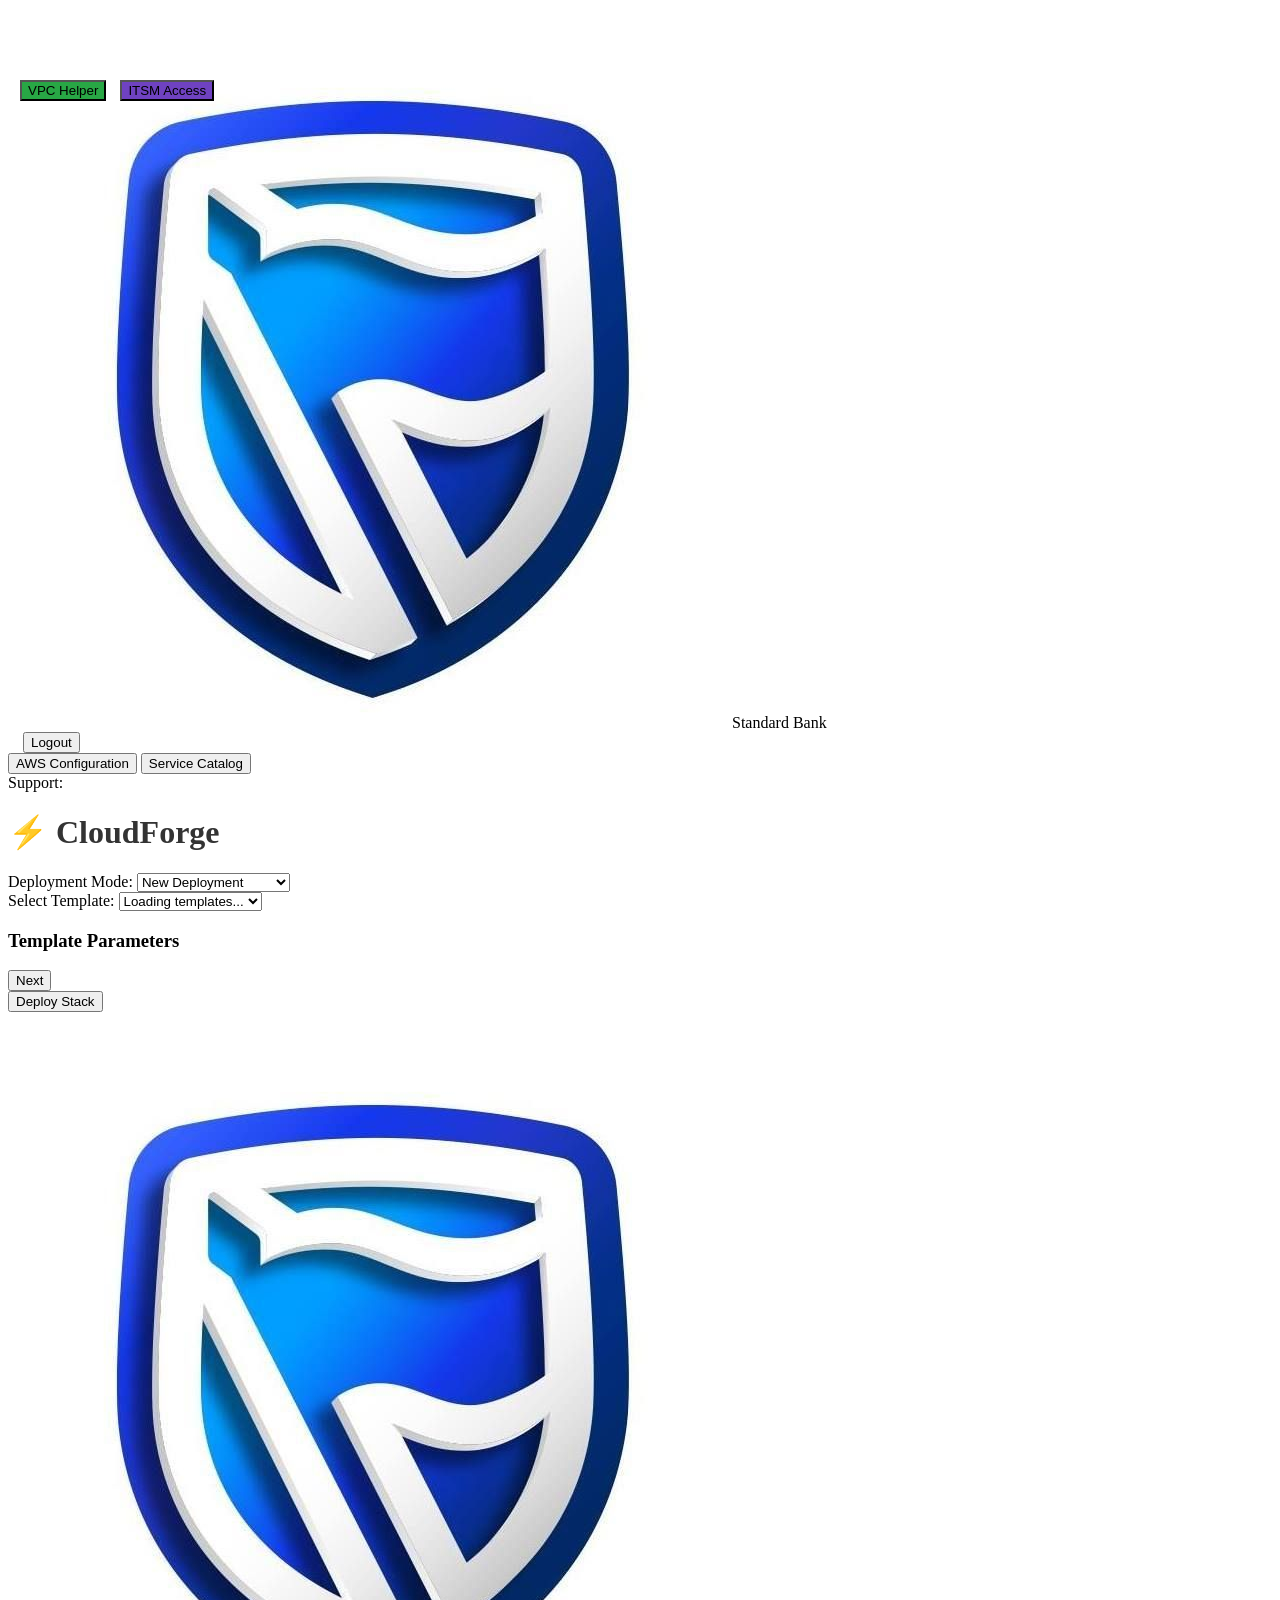
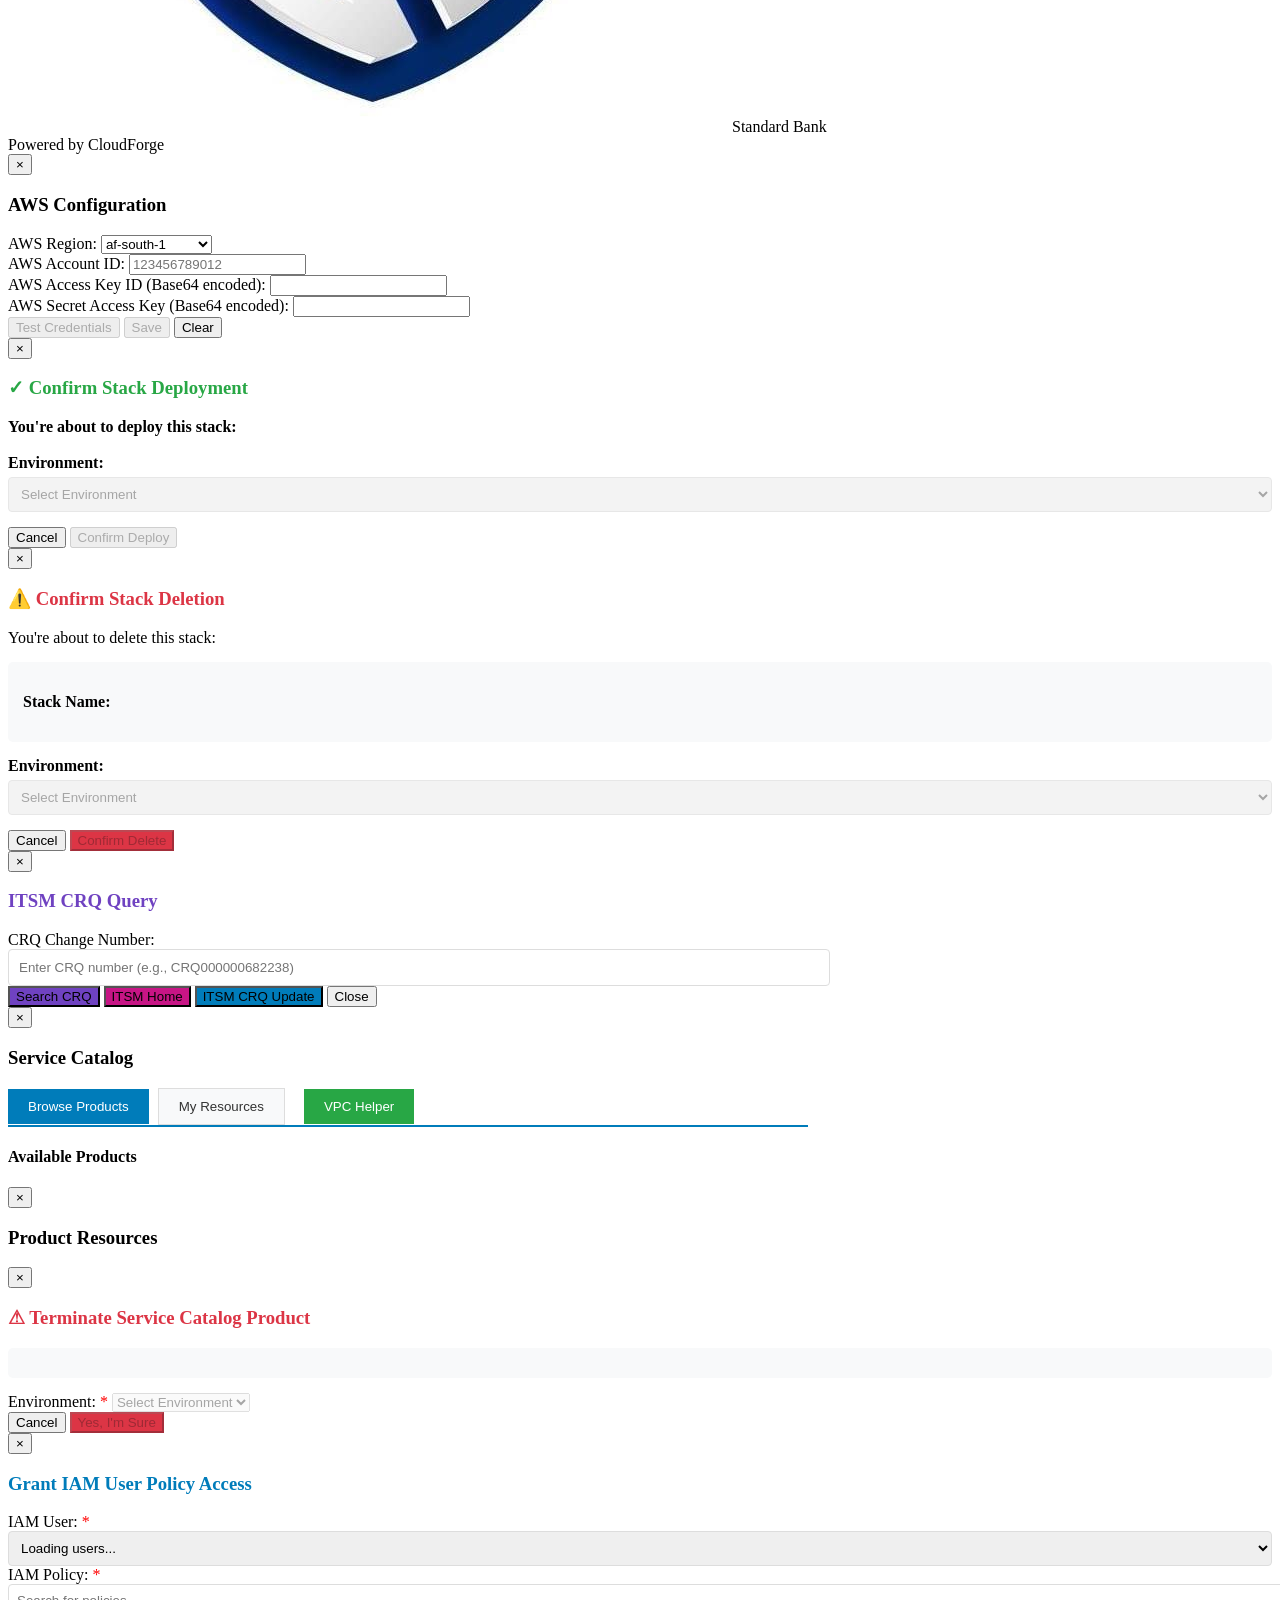
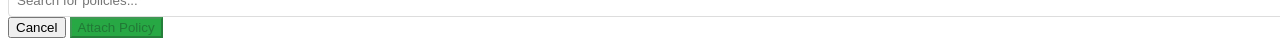
==== cloudformation-deployer/public/index.html @ f61e38b8 "Add files via upload" ====
<!DOCTYPE html>
<html>
<head>
    <title>CloudForge</title>
    <link rel="stylesheet" href="css/styles.css">
</head>
<body>
    <div class="header">
        <div class="header-logo">
            <img src="sbicon.jpeg" alt="Standard Bank" class="sb-logo-img">
            Standard Bank
        </div>
        <div style="display: flex; align-items: center; gap: 15px;">
            <div id="userEmailDisplay" style="color: white; font-size: 14px;"></div>
            <button type="button" onclick="logout()" class="user-info-btn" style="margin-top: 0;">Logout</button>
        </div>
        <div class="test-credentials-container">
            <button type="button" onclick="openAwsConfig()" class="aws-config-btn">AWS Configuration</button>
            <button type="button" onclick="openServiceCatalog()" class="service-catalog-btn">Service Catalog</button>
        </div>
        <div class="support-info">
            Support: <a href="mailto:Sbg-DevOps-CloudEngineering@standardbank.co.za?subject=CloudForge Support Request" style="color: rgba(255,255,255,0.9); text-decoration: underline;">Sbg-DevOps-CloudEngineering@standardbank.co.za</a>
        </div>
    </div>
    
    <div style="position: absolute; top: 80px; left: 20px; z-index: 10;">
        <button type="button" onclick="openVpcHelper()" class="aws-config-btn" style="background: #28a745;">VPC Helper</button>
        <button type="button" onclick="openITSM()" class="service-catalog-btn" style="background: #6f42c1; margin-left: 10px;">ITSM Access</button>
    </div>
    
    <!-- User Policy Icon (Above Footer) -->
    <div id="userPolicyIcon" style="position: absolute; bottom: 100px; left: 20px; z-index: 10; text-align: center; cursor: pointer; display: none;" onclick="openUserPolicy()">
        <img src="OIP.webp" alt="User Policy" style="width: 50px; height: 50px; border-radius: 50%; border: 2px solid #007cba; box-shadow: 0 2px 8px rgba(0,0,0,0.2);">
        <div style="color: #007cba; font-size: 12px; font-weight: bold; margin-top: 5px;">User Policy</div>
    </div>
    
    <div class="main-content">
        <h1 style="position: relative; z-index: 1; color: #333;">⚡ CloudForge</h1>
    
        <div class="form-group">
            <label>Deployment Mode:</label>
            <select id="deploymentMode">
                <option value="new">New Deployment</option>
                <option value="update">Update Existing Stack</option>
                <option value="delete">Delete Stack</option>
            </select>
        </div>
        
        <!-- Stack Search Group -->
        <div class="form-group" id="stackSearchGroup" style="display: none;">
            <label>Search Existing Stack:</label>
            <div style="position: relative;">
                <input type="text" id="stackSearchName" placeholder="Enter stack name to search" oninput="filterStacks()">
                <div id="stack-dropdown" style="display: none; position: absolute; top: 100%; left: 0; right: 0; background: white; border: 1px solid #ddd; border-top: none; max-height: 200px; overflow-y: auto; z-index: 9999; box-shadow: 0 4px 8px rgba(0,0,0,0.1);"></div>
            </div>
            <button type="button" id="stackActionButton" onclick="searchStack()">Upload Stack</button>
        </div>
        
        <!-- Delete Stack Group -->
        <div class="form-group" id="deleteStackGroup" style="display: none;">
            <label>Search Stack to Delete:</label>
            <div style="position: relative;">
                <input type="text" id="deleteStackName" placeholder="Enter stack name to delete" oninput="filterDeleteStacks()">
                <div id="delete-stack-dropdown" style="display: none; position: absolute; top: 100%; left: 0; right: 0; background: white; border: 1px solid #ddd; border-top: none; max-height: 200px; overflow-y: auto; z-index: 9999; box-shadow: 0 4px 8px rgba(0,0,0,0.1);"></div>
            </div>
            <button type="button" onclick="confirmDeleteStack()" class="cancel-btn" style="background: #dc3545; margin-top: 10px;">Confirm Stack</button>
        </div>

        <!-- Template Selector -->
        <div class="form-group">
            <label>Select Template:</label>
            <select id="templateSelector">
                <option value="">Loading templates...</option>
                <option value="custom">Custom Upload</option>
            </select>
        </div>
        
        <div class="form-group" id="customUpload" style="display: none;">
            <label>Upload CloudFormation Template:</label>
            <input type="file" id="templateFile" accept=".yaml,.yml,.json">
        </div>
        
        <div id="guardFindings" style="display:none;"></div>
        <div id="parameters">
            <h3>Template Parameters</h3>
            <div id="parameterInputs"></div>
            
            <div class="pagination-controls">
                <button id="prevButton" onclick="previousGroup()" style="display: none;">Previous</button>
                <span id="pageInfo"></span>
                <button id="nextButton" onclick="nextGroup()">Next</button>
            </div>
            
            <div class="form-group" id="stackNameGroup" style="display: none;">
                <label>Stack Name:</label>
                <div style="position: relative; display: flex; align-items: center;">
                    <input type="text" id="stackName" required oninput="validateStackName()" maxlength="128" style="flex: 1;">
                    <span id="templateSuffix" style="margin-left: 10px; color: #666; font-style: italic;"></span>
                </div>
                <div id="stackNameValidation" style="font-size: 12px; margin-top: 5px;"></div>
                <div id="stackNameCounter" style="font-size: 12px; color: #666; margin-top: 2px;">Character count: 0/128</div>
            </div>
            
            <button id="deployButton" onclick="deployStack()">Deploy Stack</button>
            
            <!-- Hidden fields to store AWS config from popup -->
            <input type="hidden" id="region">
            <input type="hidden" id="accountId">
            <input type="hidden" id="accessKeyId">
            <input type="hidden" id="secretAccessKey">
        </div>
        
        <div id="result"></div>
    </div>
    
    <div class="footer">
        <div class="footer-logo">
            <img src="sbicon.jpeg" alt="Standard Bank" class="sb-logo-img">
            Standard Bank
        </div>
        <div>Powered by CloudForge</div>
    </div>
    
    <!-- Include all popup HTML here -->
    <!-- AWS Config Popup -->
    <div class="popup-overlay" id="awsConfigPopup">
        <div class="popup">
            <button type="button" onclick="closeAwsConfig()" class="close-btn">&times;</button>
            <h3>AWS Configuration</h3>
            <div class="popup-form-group">
                <label>AWS Region:</label>
                <select id="popupRegion" oninput="validateAwsConfigForm()">
                    <option value="af-south-1">af-south-1</option>
                    <option value="us-west-2">us-west-2</option>
                    <option value="eu-west-1">eu-west-1</option>
                    <option value="us-east-1">us-east-1</option>
                    <option value="ap-southeast-1">ap-southeast-1</option>
                </select>
            </div>
            <div class="popup-form-group">
                <label>AWS Account ID:</label>
                <input type="text" id="popupAccountId" placeholder="123456789012" required oninput="validateAwsConfigForm()">
            </div>
            <div class="popup-form-group">
                <label>AWS Access Key ID (Base64 encoded):</label>
                <input type="password" id="popupAccessKeyId" oninput="validateAwsConfigForm()">
            </div>
            <div class="popup-form-group">
                <label>AWS Secret Access Key (Base64 encoded):</label>
                <input type="password" id="popupSecretAccessKey" oninput="validateAwsConfigForm()">
            </div>
            <div class="popup-buttons">
                <button type="button" id="testCredentialsBtn" onclick="testCredentialsFromPopup()" class="test-btn" disabled>Test Credentials</button>
                <button type="button" id="saveConfigBtn" onclick="saveAwsConfig()" class="save-btn" disabled>Save</button>
                <button type="button" onclick="clearAwsConfig()" class="clear-btn">Clear</button>
            </div>
        </div>
    </div>

    <!-- Deploy Confirmation Popup -->
    <div class="popup-overlay" id="deployConfirmPopup">
        <div class="popup" style="min-width: 500px;">
            <button type="button" onclick="closeDeployConfirm()" class="close-btn">&times;</button>
            <h3 style="color: #28a745;">✓ Confirm Stack Deployment</h3>
            <div id="deployStackInfo">
                <p id="deployActionText"><strong>You're about to deploy this stack:</strong></p>
                <p style="font-size: 18px; color: #28a745; font-weight: bold;" id="deployStackNameDisplay"></p>
                <!--Release Train Engineer list-->
                <div id="deployRteGroup" style="margin: 15px 0; display: none;">
                    <label style="display: block; margin-bottom: 5px; font-weight: bold;">RTE (Release Train Engineer):</label>
                    <input type="email" id="deployRte" list="deployRteOptions" onchange="toggleDeployEnvironmentField()" placeholder="Select from list or enter custom email: user@standardbank.co.za..." style="width: 100%; padding: 8px; border: 1px solid #ddd; border-radius: 4px;" required>
                    <datalist id="deployRteOptions">
                        <option value="Xolani.Madonsela@standardbank.co.za">Xolani Madonsela</option>
                        <option value="Juanita.DeJong@standardbank.co.za">Juanita De Jong</option>
                        <option value="Nqobile.Feleza@standardbank.co.za">Nqobile Feleza</option>
                        <option value="Premchand.Anirudh@standardbank.co.za">Prem Anirudh</option>
                    </datalist>
                </div>
                
                <div id="deployEnvironmentGroup" style="margin: 15px 0;">
                    <label style="display: block; margin-bottom: 5px; font-weight: bold;">Environment:</label>
                    <select id="deployEnvironment" onchange="toggleDeployCrqField()" style="width: 100%; padding: 8px; border: 1px solid #ddd; border-radius: 4px;" disabled>
                        <option value="">Select Environment</option>
                        <option value="DEV">DEV Account</option>
                        <option value="SIT">SIT Account</option>
                        <option value="PROD">PROD Account</option>
                    </select>
                </div>
                
                <div id="deployCrqField" style="margin: 15px 0; display: none;">
                    <label style="display: block; margin-bottom: 5px; font-weight: bold;">CRQ ID:</label>
                    <input type="text" id="deployCrqId" placeholder="CRQ will be created automatically..." readonly style="width: 100%; padding: 8px; border: 1px solid #ddd; border-radius: 4px; box-sizing: border-box;">
                    <small id="deployCrqValidation" style="color: #666; display: block;"></small>
                </div>
            </div>
            <div class="popup-buttons">
                <button type="button" onclick="closeDeployConfirm()" class="cancel-btn">Cancel</button>
                <button type="button" id="confirmDeployBtn" onclick="executeStackDeployment()" class="submit-btn" disabled>Confirm Deploy</button>
            </div>
        </div>
    </div>

    <!-- Delete Confirmation Popup -->
    <div class="popup-overlay" id="deleteConfirmPopup">
        <div class="popup" style="min-width: 500px;">
            <button type="button" onclick="closeDeleteConfirm()" class="close-btn">&times;</button>
            <h3 style="color: #dc3545;">⚠️ Confirm Stack Deletion</h3>
            <p id="deleteActionText" style="margin: 15px 0;">You're about to delete this stack:</p>
            <div style="background: #f8f9fa; padding: 15px; border-radius: 5px; margin: 15px 0;">
                <p><strong>Stack Name:</strong> <span id="deleteStackNameDisplay"></span></p>
                <p id="stackCreationDate"></p>
                <p id="stackLastUpdate"></p>
                <p id="stackResourceCount"></p>
                <div id="stackServices"></div>
            </div>
            
            <div id="deleteRteGroup" style="margin: 15px 0; display: none;">
                <label style="display: block; margin-bottom: 5px; font-weight: bold;">RTE (Release Train Engineer):</label>
                <input type="email" id="deleteRte" list="deleteRteOptions" onchange="toggleDeleteEnvironmentField()" placeholder="Select from list or enter custom email..." style="width: 100%; padding: 8px; border: 1px solid #ddd; border-radius: 4px;" required>
                <datalist id="deleteRteOptions">
                    <option value="Xolani.Madonsela@standardbank.co.za">Xolani Madonsela</option>
                    <option value="Juanita.DeJong@standardbank.co.za">Juanita De Jong</option>
                    <option value="Nqobile.Feleza@standardbank.co.za">Nqobile Feleza</option>
                    <option value="Premchand.Anirudh@standardbank.co.za">Prem Anirudh</option>
                </datalist>
            </div>
            
            <div id="deleteEnvironmentGroup" style="margin: 15px 0;">
                <label style="display: block; margin-bottom: 5px; font-weight: bold;">Environment:</label>
                <select id="deleteEnvironment" onchange="toggleDeleteCrqField()" style="width: 100%; padding: 8px; border: 1px solid #ddd; border-radius: 4px;" disabled>
                    <option value="">Select Environment</option>
                    <option value="DEV">DEV Account</option>
                    <option value="SIT">SIT Account</option>
                    <option value="PROD">PROD Account</option>
                </select>
            </div>
            
            <div id="deleteCrqField" style="margin: 15px 0; display: none;">
                <label style="display: block; margin-bottom: 5px; font-weight: bold;">CRQ ID:</label>
                <input type="text" id="deleteCrqId" placeholder="CRQ will be created automatically..." readonly style="width: 100%; padding: 8px; border: 1px solid #ddd; border-radius: 4px; box-sizing: border-box;">
                <small id="deleteCrqValidation" style="color: #666; display: block;"></small>
            </div>
            
            <div class="popup-buttons">
                <button type="button" onclick="closeDeleteConfirm()" class="cancel-btn">Cancel</button>
                <button type="button" id="confirmDeleteBtn" onclick="executeStackDeletion()" class="submit-btn" style="background: #dc3545;" disabled>Confirm Delete</button>
            </div>
        </div>
    </div>

    <!-- ITSM Query Popup -->
    <div class="popup-overlay" id="itsmQueryPopup">
        <div class="popup" style="min-width: 600px; max-width: 800px;">
            <button type="button" onclick="closeITSMQuery()" class="close-btn">&times;</button>
            <h3 style="color: #6f42c1;">ITSM CRQ Query</h3>
            
            <div class="popup-form-group">
                <label>CRQ Change Number:</label>
                <input type="text" id="crqQueryNumber" placeholder="Enter CRQ number (e.g., CRQ000000682238)" style="width: 100%; padding: 10px; border: 1px solid #ddd; border-radius: 4px;">
            </div>
            
            <div class="popup-buttons">
                <button type="button" onclick="searchCRQ()" class="submit-btn" style="background: #6f42c1;">Search CRQ</button>
                <button type="button" onclick="window.open('https://itsmweb.standardbank.co.za/arsys', '_blank')" class="submit-btn" style="background: #c71585;">ITSM Home</button>
                <button type="button" onclick="openItsmUpdateManually()" class="submit-btn" style="background: #007cba;">ITSM CRQ Update</button>
                <button type="button" onclick="closeITSMQuery()" class="clear-btn">Close</button>
            </div>
            
            <div id="crqQueryResults" style="display: none; margin-top: 20px;"></div>
        </div>
    </div>

    <!-- ITSM Updates Window -->
    <div id="itsmUpdatesWindow" style="display: none; position: fixed; top: 100px; right: 20px; width: 350px; background: white; border: 2px solid #007cba; border-radius: 8px; box-shadow: 0 4px 20px rgba(0,0,0,0.3); z-index: 1003;">
        <div id="itsmUpdatesHeader" style="background: #007cba; color: white; padding: 10px; display: flex; justify-content: space-between; align-items: center; cursor: move;">
            <h4 style="margin: 0;">ITSM Updates</h4>
            <div style="display: flex; align-items: center; gap: 8px;">
                <span id="contextTimer" title="Time remaining for deployment context" style="color: #add8e6; font-size: 11px; white-space: nowrap;"></span>
                <button onclick="clearDeploymentContext(); showAlert('Deployment context cleared', 'info');" title="Clear saved deployment context" style="background: none; border: none; color: white; font-size: 14px; cursor: pointer; padding: 0;">🗑</button>
                <button onclick="minimizeItsmUpdates()" style="background: none; border: none; color: white; font-size: 16px; cursor: pointer; padding: 0;">−</button>
                <button onclick="closeItsmUpdates()" style="background: none; border: none; color: white; font-size: 16px; cursor: pointer; padding: 0;">&times;</button>
            </div>
        </div>
        <div id="itsmUpdatesContent" style="padding: 15px;">
            <div style="margin-bottom: 15px;">
                <label style="display: block; margin-bottom: 5px; font-weight: bold;">CRQ ID:</label>
                <input type="text" id="itsmCrqId" readonly style="width: 100%; padding: 8px; border: 1px solid #ddd; border-radius: 4px; background: #f5f5f5; color: #666;">
            </div>
            
            <div style="margin-bottom: 15px;">
                <label style="display: block; margin-bottom: 5px; font-weight: bold;">CRQ Plan:</label>
                <select id="itsmCrqPlan" style="width: 100%; padding: 8px; border: 1px solid #ddd; border-radius: 4px;">
                    <option value="">Select CRQ Plan</option>
                    <option value="Deployment">Deployment</option>
                    <option value="Update">Update</option>
                    <option value="Cancelled">Cancelled</option>
                </select>
            </div>
            
            <div style="margin-bottom: 15px;">
                <label style="display: block; margin-bottom: 5px; font-weight: bold;">Work Info Type:</label>
                <select id="itsmWorkInfoType" onchange="handleWorkInfoTypeChange()" style="width: 100%; padding: 8px; border: 1px solid #ddd; border-radius: 4px;">
                    <option value="">Select Work Info Type</option>
                    <option value="23000">23000 - Post Implementation Review</option>
                    <option value="11000">11000 - Backout Plan</option>
                    <option value="22000">22000 - Cancellation Information</option>
                    <option value="20000">20000 - Test Results</option>
                    <option value="16000">16000 - Test Plan</option>
                    <option value="14000">14000 - Install Plan</option>
                </select>
            </div>
            
            <div style="margin-bottom: 15px;">
                <label style="display: block; margin-bottom: 5px; font-weight: bold;">TCR Screendump:</label>
                <input type="file" id="itsmTcrScreendump" accept=".png,.jpg,.jpeg" multiple onchange="generateImplementationPlan()" style="width: 100%; padding: 8px; border: 1px solid #ddd; border-radius: 4px;">
                <small style="color: #666;">Upload screenshot (PNG, JPG, JPEG)</small>
            </div>
            
            <div style="margin-bottom: 15px;">
                <label style="display: block; margin-bottom: 5px; font-weight: bold;">Attachment Name:</label>
                <input type="text" id="itsmAttachmentName" value="implementPlan.docx" readonly style="width: 100%; padding: 8px; border: 1px solid #ddd; border-radius: 4px; background: #f5f5f5; color: #666;">
            </div>
            
            <div style="margin-bottom: 15px;">
                <label style="display: block; margin-bottom: 5px; font-weight: bold;">Attachment Status:</label>
                <input type="text" id="itsmAttachmentStatus" value="No document generated" readonly style="width: 100%; padding: 8px; border: 1px solid #ddd; border-radius: 4px; background: #f5f5f5; color: #666;">
                <small style="color: #666;">Auto-generated from TCR Screendump</small>
            </div>
            
            <button id="itsmUpdateBtn" onclick="updateCrqWork()" style="background: #007cba; color: white; padding: 10px 20px; border: none; border-radius: 4px; cursor: pointer; width: 100%;">CRQ Update</button>
            
            <div id="closeCrqSection" style="display: none; margin-top: 20px; padding-top: 15px; border-top: 2px solid #ddd;">
                <div style="margin-bottom: 15px;">
                    <label style="display: block; margin-bottom: 5px; font-weight: bold;">Close CRQ:</label>
                    <input type="text" id="closeCrqId" readonly style="width: 100%; padding: 8px; border: 1px solid #ddd; border-radius: 4px; background: #f5f5f5; color: #666;">
                </div>
                
                <div style="margin-bottom: 15px;">
                    <label style="display: block; margin-bottom: 5px; font-weight: bold;">CRQ Status Reason:</label>
                    <select id="crqStatusReason" style="width: 100%; padding: 8px; border: 1px solid #ddd; border-radius: 4px;">
                        <option value="">Select Status Reason</option>
                        <option value="8000">Backed Out - 8000</option>
                        <option value="5000">Successful - 5000</option>
                        <option value="6000">Successful with Issues - 6000</option>
                        <option value="7000">Unsuccessful - 7000</option>
                    </select>
                </div>
                
                <button onclick="closeCrq()" style="background: #6f42c1; color: white; padding: 10px 20px; border: none; border-radius: 4px; cursor: pointer; width: 100%;">Close CRQ</button>
            </div>
        </div>
    </div>

    <!-- Service Catalog Popup -->
    <div class="popup-overlay" id="serviceCatalogPopup">
        <div class="popup" style="min-width: 600px; max-width: 800px; max-height: 80vh; overflow-y: auto;">
            <button type="button" onclick="closeServiceCatalog()" class="close-btn">&times;</button>
            <h3>Service Catalog</h3>
            
            <!-- Navigation tabs -->
            <div style="margin-bottom: 20px; border-bottom: 2px solid #007cba;">
                <button type="button" id="scProductsTab" onclick="showServiceCatalogTab('products')" style="background: #007cba; color: white; padding: 10px 20px; border: none; margin-right: 5px;">Browse Products</button>
                <button type="button" id="scProvisionedTab" onclick="showServiceCatalogTab('provisioned')" style="background: #f8f9fa; color: #333; padding: 10px 20px; border: 1px solid #ddd; margin-right: 5px;">My Resources</button>
                <button type="button" onclick="openVpcHelper()" style="background: #28a745; color: white; padding: 10px 20px; border: none; margin-left: 10px;">VPC Helper</button>
            </div>
            
            <div id="scProductList">
                <h4>Available Products</h4>
                <div id="scProductsContainer" style="max-height: 60vh; overflow-y: auto;"></div>
            </div>
            
            <div id="scProvisionedList" style="display: none;">
                <h4>My Provisioned Resources</h4>
                <div id="scProvisionedContainer" style="max-height: 60vh; overflow-y: auto;"></div>
            </div>
            
            <div id="scVersionSelection" style="display: none;">
                <h4 id="scVersionProductName"></h4>
                <p>Select a version:</p>
                <div id="scVersionsContainer" style="max-height: 50vh; overflow-y: auto;"></div>
                <div class="popup-buttons" style="margin-top: 15px;">
                    <button type="button" onclick="goBackToProducts()" class="home-btn">Back</button>
                </div>
            </div>
            
            <div id="scProductDetails" style="display: none;">
                <h4 id="scProductName"></h4>
                <div id="scParametersContainer" style="max-height: 50vh; overflow-y: auto;"></div>
                <div class="popup-buttons">
                    <button type="button" onclick="goBackToVersions()" class="home-btn">Back</button>
                    <button type="button" onclick="clearProductFields()" class="clear-btn">Clear</button>
                    <button type="button" onclick="provisionProduct()" class="submit-btn">Submit</button>
                </div>
            </div>
            
            <div id="scProvisionStatus" style="display: none;">
                <div id="scLoadingMessage" class="sc-loading">
                    <div class="sc-spinner"></div>
                    <p><strong>Please wait for the deployment to finish. Do not close the window.</strong></p>
                </div>
                <div id="scResultMessage" style="display: none;">
                    <div id="scOutputs"></div>
                    <button type="button" id="scCloseButton" onclick="closeServiceCatalogWithMessage()" class="close-window-btn" style="display: none;">Close Window</button>
                </div>
            </div>
        </div>
    </div>

    <!-- Product Resources Popup -->
    <div class="popup-overlay" id="productResourcesPopup">
        <div class="popup" style="min-width: 600px; max-width: 800px; max-height: 80vh; overflow-y: auto;">
            <button type="button" onclick="closeProductResources()" class="close-btn">&times;</button>
            <h3 id="productResourcesTitle">Product Resources</h3>
            <div id="productResourcesContent" style="max-height: 60vh; overflow-y: auto;"></div>
        </div>
    </div>

    <!-- Terminate Product Confirmation Popup -->
    <div class="popup-overlay" id="terminateConfirmPopup">
        <div class="popup" style="min-width: 500px;">
            <button type="button" onclick="closeTerminateConfirm()" class="close-btn">&times;</button>
            <h3 style="color: #dc3545;">⚠ Terminate Service Catalog Product</h3>
            <p id="terminateActionText" style="margin: 15px 0;"></p>
            <div id="terminateProductDetails" style="background: #f8f9fa; padding: 15px; border-radius: 5px; margin: 15px 0;"></div>
            
            <div class="popup-form-group" id="terminateRteGroup" style="display: none;">
                <label>RTE (Release Train Engineer): <span style="color: red;">*</span></label>
                <input type="email" id="terminateRte" list="terminateRteOptions" onchange="validateTerminateRteForm()" placeholder="Select from list or enter custom email..." style="width: 100%; padding: 8px; border: 1px solid #ddd; border-radius: 4px;" required>
                <datalist id="terminateRteOptions">
                    <option value="Xolani.Madonsela@standardbank.co.za">Xolani Madonsela</option>
                    <option value="Juanita.DeJong@standardbank.co.za">Juanita De Jong</option>
                    <option value="Nqobile.Feleza@standardbank.co.za">Nqobile Feleza</option>
                    <option value="Premchand.Anirudh@standardbank.co.za">Prem Anirudh</option>
                </datalist>
            </div>
            
            <div class="popup-form-group">
                <label>Environment: <span style="color: red;">*</span></label>
                <select id="terminateEnvironment" onchange="validateTerminateForm()" required disabled>
                    <option value="">Select Environment</option>
                    <option value="DEV">DEV</option>
                    <option value="SIT">SIT</option>
                    <option value="PROD">PROD</option>
                </select>
            </div>
            
            <div class="popup-form-group" id="terminateCrqGroup" style="display: none;">
                <label>CRQ ID: <span style="color: red;">*</span></label>
                <input type="text" id="terminateCrqId" placeholder="CRQ will be created automatically..." readonly style="background: #f8f9fa;">
                <small id="terminateCrqError" style="color: #666; display: none;"></small>
            </div>
            
            <div class="popup-buttons">
                <button type="button" onclick="closeTerminateConfirm()" class="cancel-btn">Cancel</button>
                <button type="button" id="confirmTerminateBtn" onclick="confirmTerminate()" class="submit-btn" style="background: #dc3545;" disabled>Yes, I'm Sure</button>
            </div>
        </div>
    </div>

    <!-- VPC Helper Window -->
    <div id="vpcHelperPopup" style="display: none; position: fixed; top: 20px; right: 20px; width: 400px; background: white; border: 2px solid #007cba; border-radius: 8px; box-shadow: 0 4px 20px rgba(0,0,0,0.3); z-index: 1002;">
        <div id="vpcHelperHeader" style="background: #007cba; color: white; padding: 10px; display: flex; justify-content: space-between; align-items: center; cursor: move;">
            <h4 style="margin: 0;">VPC Helper</h4>
            <div>
                <button onclick="minimizeVpcHelper()" style="background: none; border: none; color: white; font-size: 16px; margin-right: 10px; cursor: pointer;">−</button>
            </div>
        </div>
        <div id="vpcHelperContent" style="padding: 15px; max-height: 70vh; overflow-y: auto;">
            <div style="margin-bottom: 15px;">
                <label style="display: block; margin-bottom: 5px; font-weight: bold;">Select VPC:</label>
                <select id="vpcHelperVpcSelect" onchange="loadVpcHelperSubnets()" style="width: 100%; padding: 8px; border: 1px solid #ddd; border-radius: 4px;">
                    <option value="">Loading VPCs...</option>
                </select>
            </div>
            
            <div id="vpcHelperSubnetsDiv" style="display: none; margin-bottom: 15px;">
                <label style="display: block; margin-bottom: 5px; font-weight: bold;">Select Subnets:</label>
                <div id="vpcHelperSubnets" style="max-height: 150px; overflow-y: auto; border: 1px solid #ddd; padding: 10px; background: #f9f9f9;"></div>
            </div>
            
            <button id="vpcHelperShowDetails" onclick="showVpcDetails()" style="display: none; background: #007cba; color: white; padding: 10px 20px; border: none; border-radius: 4px; cursor: pointer; width: 100%; margin-bottom: 15px;">Show Details</button>
            
            <div id="vpcHelperDetails" style="display: none;"></div>
        </div>
        <div style="text-align: center; padding: 10px; border-top: 1px solid #ddd;">
            <button onclick="closeVpcHelper()" style="background: #dc3545; color: white; padding: 8px 20px; border: none; border-radius: 4px; cursor: pointer;">Close</button>
        </div>
    </div>

    <!-- Tutorial Overlay -->
    <div class="tutorial-overlay" id="tutorialOverlay" style="display: none;">
        <div class="tutorial-popup" id="tutorialPopup">
            <h4 id="tutorialTitle">Welcome to CloudForge!</h4>
            <p id="tutorialMessage">This is your first time using CloudForge. Let me show you around!</p>
            <button class="tutorial-ok-btn" onclick="nextTutorialStep()">OK</button>
        </div>
    </div>

    <!-- User Policy Popup -->
    <div class="popup-overlay" id="userPolicyPopup">
        <div class="popup" style="min-width: 500px;">
            <button type="button" onclick="closeUserPolicy()" class="close-btn">&times;</button>
            <h3 style="color: #007cba;">Grant IAM User Policy Access</h3>
            
            <div class="popup-form-group">
                <label>IAM User: <span style="color: red;">*</span></label>
                <select id="iamUserSelect" onchange="validateUserPolicyForm()" style="width: 100%; padding: 8px; border: 1px solid #ddd; border-radius: 4px;">
                    <option value="">Loading users...</option>
                </select>
            </div>
            
            <div class="popup-form-group">
                <label>IAM Policy: <span style="color: red;">*</span></label>
                <div style="position: relative;">
                    <input type="text" id="policySearch" placeholder="Search for policies..." oninput="filterPolicies()" style="width: 100%; padding: 8px; border: 1px solid #ddd; border-radius: 4px;">
                    <div id="policy-dropdown" style="display: none; position: absolute; top: 100%; left: 0; right: 0; background: white; border: 1px solid #ddd; border-top: none; max-height: 200px; overflow-y: auto; z-index: 9999; box-shadow: 0 4px 8px rgba(0,0,0,0.1);"></div>
                </div>
                <input type="hidden" id="selectedPolicyArn">
            </div>
            
            <div id="userPolicyStatus" style="display: none; text-align: center; margin: 20px 0;">
                <div class="spinner" style="border: 4px solid #f3f3f3; border-top: 4px solid #007cba; border-radius: 50%; width: 40px; height: 40px; animation: spin 1s linear infinite; margin: 0 auto;"></div>
                <p style="margin-top: 10px; color: #007cba;">Attaching the policy to user...</p>
            </div>
            
            <div id="userPolicyResult" style="display: none; margin: 15px 0; padding: 15px; border-radius: 5px;"></div>
            
            <div class="popup-buttons">
                <button type="button" onclick="closeUserPolicy()" class="cancel-btn">Cancel</button>
                <button type="button" id="attachPolicyBtn" onclick="attachUserPolicy()" class="submit-btn" style="background: #28a745;" disabled>Attach Policy</button>
            </div>
        </div>
    </div>

    <!-- Include JavaScript modules -->
    <script src="js/auth.js"></script>
    <script src="js/aws-config.js"></script>
    <script src="js/itsm.js"></script>
    <script src="js/stack-operations.js"></script>
    <script src="js/monitoring.js"></script>
    <script src="js/parameters.js"></script>
    <script src="js/vpc-helper.js"></script>
    <script src="js/service-catalog.js"></script>
    <script src="js/user-policy.js"></script>
    <script src="js/tutorial.js"></script>
    <script src="js/main.js"></script>
</body>
</html>
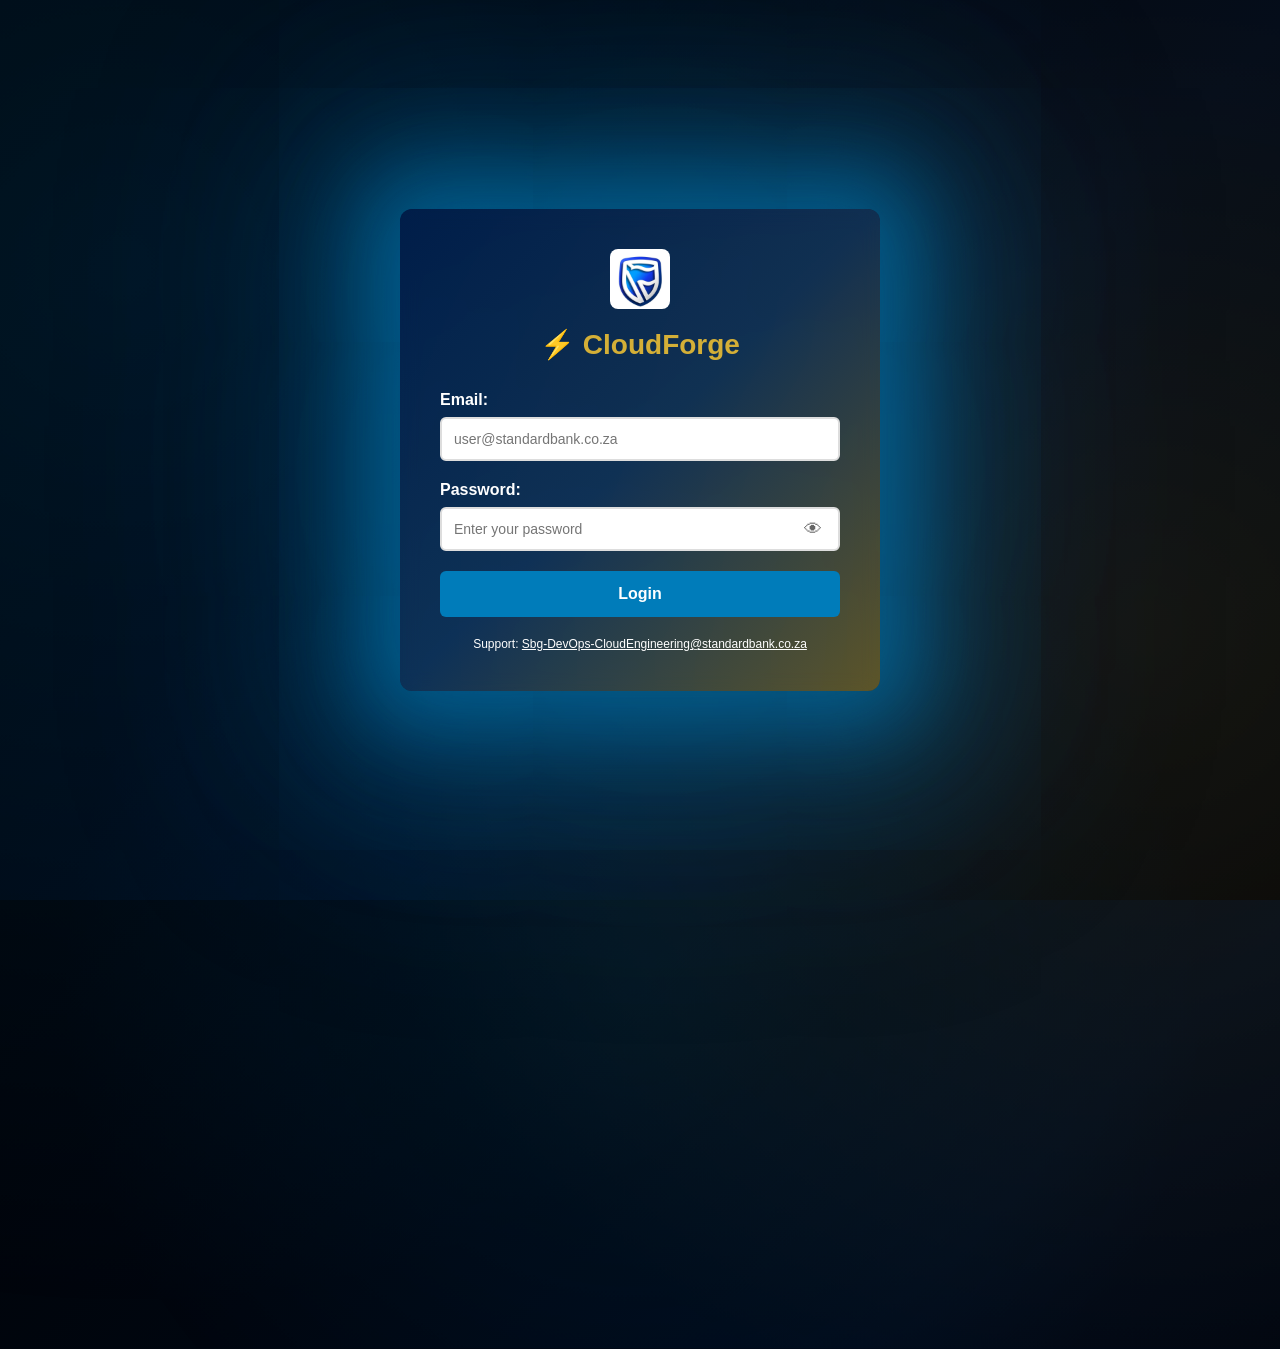
==== commit 04aa3432: "Add files via upload" ====
--- a/cloudformation-deployer/public/index.html
+++ b/cloudformation-deployer/public/index.html
@@ -15,17 +15,19 @@
             <button type="button" onclick="logout()" class="user-info-btn" style="margin-top: 0;">Logout</button>
         </div>
         <div class="test-credentials-container">
-            <button type="button" onclick="openAwsConfig()" class="aws-config-btn">AWS Configuration</button>
-            <button type="button" onclick="openServiceCatalog()" class="service-catalog-btn">Service Catalog</button>
+            <span id="accountTypeBadge" style="display: none; padding: 4px 10px; border-radius: 4px; font-size: 12px; font-weight: bold; margin-right: 8px; vertical-align: middle;"></span>
+            <button type="button" onclick="openAwsConfig()" class="aws-config-btn" style="width: 70px; height: 70px; border-radius: 50%; padding: 10px; font-size: 11px; line-height: 1.2;">AWS Connect</button>
+            <button type="button" onclick="openServiceCatalog()" class="service-catalog-btn" style="width: 70px; height: 70px; border-radius: 50%; padding: 10px; font-size: 11px; line-height: 1.2;">Service Catalog</button>
         </div>
         <div class="support-info">
             Support: <a href="mailto:Sbg-DevOps-CloudEngineering@standardbank.co.za?subject=CloudForge Support Request" style="color: rgba(255,255,255,0.9); text-decoration: underline;">Sbg-DevOps-CloudEngineering@standardbank.co.za</a>
         </div>
     </div>
     
-    <div style="position: absolute; top: 80px; left: 20px; z-index: 10;">
-        <button type="button" onclick="openVpcHelper()" class="aws-config-btn" style="background: #28a745;">VPC Helper</button>
-        <button type="button" onclick="openITSM()" class="service-catalog-btn" style="background: #6f42c1; margin-left: 10px;">ITSM Access</button>
+    <div style="position: absolute; top: 80px; left: 20px; z-index: 10; display: flex; align-items: center;">
+        <button type="button" onclick="openVpcHelper()" class="aws-config-btn" style="background: #28a745; width: 70px; height: 70px; border-radius: 50%; padding: 10px; font-size: 11px; line-height: 1.2;">VPC Selector</button>
+        <button type="button" onclick="openITSM()" class="service-catalog-btn" style="background: #6f42c1; margin-left: 10px; width: 70px; height: 70px; border-radius: 50%; padding: 10px; font-size: 11px; line-height: 1.2;">ITSM Access</button>
+        <button type="button" onclick="openStackList()" class="aws-config-btn" style="background: #000; margin-left: 10px; width: 70px; height: 70px; border-radius: 50%; padding: 10px; font-size: 11px; line-height: 1.2;">Stack List</button>
     </div>
     
     <!-- User Policy Icon (Above Footer) -->
@@ -91,7 +93,7 @@
                 <button id="nextButton" onclick="nextGroup()">Next</button>
             </div>
             
-            <div class="form-group" id="stackNameGroup" style="display: none;">
+            <div class="form-group" id="stackNameGroup" style="display: none; background: #001a4d; color: white;">
                 <label>Stack Name:</label>
                 <div style="position: relative; display: flex; align-items: center;">
                     <input type="text" id="stackName" required oninput="validateStackName()" maxlength="128" style="flex: 1;">
@@ -106,8 +108,6 @@
             <!-- Hidden fields to store AWS config from popup -->
             <input type="hidden" id="region">
             <input type="hidden" id="accountId">
-            <input type="hidden" id="accessKeyId">
-            <input type="hidden" id="secretAccessKey">
         </div>
         
         <div id="result"></div>
@@ -124,33 +124,50 @@
     <!-- Include all popup HTML here -->
     <!-- AWS Config Popup -->
     <div class="popup-overlay" id="awsConfigPopup">
-        <div class="popup">
+        <div class="popup" style="background: rgba(255, 255, 255, 0.85); box-shadow: 0 0 60px 25px rgba(0, 124, 186, 0.4), 0 0 120px 50px rgba(0, 124, 186, 0.2), 0 0 180px 80px rgba(0, 124, 186, 0.1);">
             <button type="button" onclick="closeAwsConfig()" class="close-btn">&times;</button>
             <h3>AWS Configuration</h3>
+
+            <!-- Auth mode toggle -->
+            <div class="popup-form-group" style="display:flex; align-items:center; gap:12px; margin-bottom:18px;">
+                <span style="font-weight:bold; font-size:13px;">Role Assumption</span>
+                <label style="position:relative; display:inline-block; width:46px; height:24px; margin:0;">
+                    <input type="checkbox" id="authModeToggle" onchange="onAuthModeToggle()" style="opacity:0; width:0; height:0;">
+                    <span style="position:absolute; cursor:pointer; top:0; left:0; right:0; bottom:0; background:#007cba; border-radius:24px; transition:.3s;"></span>
+                    <span id="authModeThumb" style="position:absolute; content:''; height:18px; width:18px; left:3px; bottom:3px; background:white; border-radius:50%; transition:.3s;"></span>
+                </label>
+                <span style="font-weight:bold; font-size:13px;">Direct Keys</span>
+            </div>
+
             <div class="popup-form-group">
                 <label>AWS Region:</label>
                 <select id="popupRegion" oninput="validateAwsConfigForm()">
                     <option value="af-south-1">af-south-1</option>
-                    <option value="us-west-2">us-west-2</option>
                     <option value="eu-west-1">eu-west-1</option>
-                    <option value="us-east-1">us-east-1</option>
-                    <option value="ap-southeast-1">ap-southeast-1</option>
-                </select>
-            </div>
-            <div class="popup-form-group">
+                </select>
+            </div>
+
+            <!-- Role assumption: account ID field -->
+            <div class="popup-form-group" id="accountIdSection">
                 <label>AWS Account ID:</label>
-                <input type="text" id="popupAccountId" placeholder="123456789012" required oninput="validateAwsConfigForm()">
-            </div>
-            <div class="popup-form-group">
-                <label>AWS Access Key ID (Base64 encoded):</label>
-                <input type="password" id="popupAccessKeyId" oninput="validateAwsConfigForm()">
-            </div>
-            <div class="popup-form-group">
-                <label>AWS Secret Access Key (Base64 encoded):</label>
-                <input type="password" id="popupSecretAccessKey" oninput="validateAwsConfigForm()">
-            </div>
+                <div id="accountDropdownContainer" style="position: relative;">
+                    <div style="display:flex; align-items:center;">
+                        <input type="text" id="accountSearchInput" placeholder="Enter AWS Account ID..." autocomplete="off" oninput="filterAccountDropdown()" style="width:100%; border-radius:4px;">
+                    </div>
+                    <input type="hidden" id="popupAccountId">
+                    <div id="accountDropdownList" style="display:none; position:absolute; z-index:1000; width:100%; max-height:200px; overflow-y:auto; background:white; border:1px solid #ccc; border-radius:4px; margin-top:2px; box-shadow:0 2px 8px rgba(0,0,0,0.15);"></div>
+                </div>
+            </div>
+
+            <!-- Direct keys: credentials field -->
+            <div class="popup-form-group" id="credentialsSection" style="display:none;">
+                <label>AWS Account Credentials:</label>
+                <input type="password" id="awsCredentialsInput" placeholder="Base64 encoded ACCESS_KEY:SECRET_KEY" autocomplete="off" oninput="validateAwsConfigForm()" style="width:100%; border-radius:4px; letter-spacing:2px;">
+                <small style="color:#666;">Format before encoding: <code>AKIAIOSFODNN7EXAMPLE:wJalrXUtnFEMI/K7MDENG/bPxRfiCYEXAMPLEKEY</code></small>
+            </div>
+
             <div class="popup-buttons">
-                <button type="button" id="testCredentialsBtn" onclick="testCredentialsFromPopup()" class="test-btn" disabled>Test Credentials</button>
+                <button type="button" id="testCredentialsBtn" onclick="testCredentialsFromPopup()" class="test-btn" disabled>Test Connection</button>
                 <button type="button" id="saveConfigBtn" onclick="saveAwsConfig()" class="save-btn" disabled>Save</button>
                 <button type="button" onclick="clearAwsConfig()" class="clear-btn">Clear</button>
             </div>
@@ -250,7 +267,7 @@
 
     <!-- ITSM Query Popup -->
     <div class="popup-overlay" id="itsmQueryPopup">
-        <div class="popup" style="min-width: 600px; max-width: 800px;">
+        <div class="popup" style="min-width: 600px; max-width: 800px; background: rgba(255, 255, 255, 0.85); box-shadow: 0 0 60px 25px rgba(0, 124, 186, 0.4), 0 0 120px 50px rgba(0, 124, 186, 0.2), 0 0 180px 80px rgba(0, 124, 186, 0.1);">
             <button type="button" onclick="closeITSMQuery()" class="close-btn">&times;</button>
             <h3 style="color: #6f42c1;">ITSM CRQ Query</h3>
             
@@ -353,7 +370,7 @@
 
     <!-- Service Catalog Popup -->
     <div class="popup-overlay" id="serviceCatalogPopup">
-        <div class="popup" style="min-width: 600px; max-width: 800px; max-height: 80vh; overflow-y: auto;">
+        <div class="popup" style="min-width: 600px; max-width: 800px; max-height: 80vh; overflow-y: auto; background: rgba(255, 255, 255, 0.85); box-shadow: 0 0 60px 25px rgba(0, 124, 186, 0.4), 0 0 120px 50px rgba(0, 124, 186, 0.2), 0 0 180px 80px rgba(0, 124, 186, 0.1);">
             <button type="button" onclick="closeServiceCatalog()" class="close-btn">&times;</button>
             <h3>Service Catalog</h3>
             
@@ -361,7 +378,7 @@
             <div style="margin-bottom: 20px; border-bottom: 2px solid #007cba;">
                 <button type="button" id="scProductsTab" onclick="showServiceCatalogTab('products')" style="background: #007cba; color: white; padding: 10px 20px; border: none; margin-right: 5px;">Browse Products</button>
                 <button type="button" id="scProvisionedTab" onclick="showServiceCatalogTab('provisioned')" style="background: #f8f9fa; color: #333; padding: 10px 20px; border: 1px solid #ddd; margin-right: 5px;">My Resources</button>
-                <button type="button" onclick="openVpcHelper()" style="background: #28a745; color: white; padding: 10px 20px; border: none; margin-left: 10px;">VPC Helper</button>
+                <button type="button" onclick="openVpcHelper()" style="background: #28a745; color: white; padding: 10px 20px; border: none; margin-left: 10px;">VPC Selector</button>
             </div>
             
             <div id="scProductList">
@@ -457,10 +474,22 @@
         </div>
     </div>
 
+    <!-- Stack List Popup -->
+    <div id="stackListPopup" style="display: none; position: fixed; top: 0; left: 0; width: 100%; height: 100%; background: rgba(0,0,0,0.5); z-index: 1000;">
+        <div class="popup" style="min-width: 600px; max-width: 800px; max-height: 80vh; background: rgba(255, 255, 255, 0.85); box-shadow: 0 0 60px 25px rgba(0, 124, 186, 0.4), 0 0 120px 50px rgba(0, 124, 186, 0.2), 0 0 180px 80px rgba(0, 124, 186, 0.1);">
+            <button type="button" onclick="closeStackList()" style="position: absolute; top: 10px; right: 15px; background: #dc3545; border: none; color: white; font-size: 18px; cursor: pointer; border-radius: 4px; padding: 2px 8px;">&times;</button>
+            <h3 id="stackListTitle" style="color: #003087;">AWS Stack List</h3>
+            <div style="margin-bottom: 15px;">
+                <input type="text" id="stackListSearch" placeholder="Type to filter stacks..." oninput="filterStackList()" style="width: 100%; padding: 10px; border: 1px solid #ddd; border-radius: 4px; box-sizing: border-box;">
+            </div>
+            <div id="stackListContent" style="max-height: 55vh; overflow-y: auto;"></div>
+        </div>
+    </div>
+
     <!-- VPC Helper Window -->
-    <div id="vpcHelperPopup" style="display: none; position: fixed; top: 20px; right: 20px; width: 400px; background: white; border: 2px solid #007cba; border-radius: 8px; box-shadow: 0 4px 20px rgba(0,0,0,0.3); z-index: 1002;">
-        <div id="vpcHelperHeader" style="background: #007cba; color: white; padding: 10px; display: flex; justify-content: space-between; align-items: center; cursor: move;">
-            <h4 style="margin: 0;">VPC Helper</h4>
+    <div id="vpcHelperPopup" style="display: none; position: fixed; top: 20px; right: 20px; width: 400px; background: white; border: 2px solid #001a4d; border-radius: 8px; box-shadow: 0 4px 20px rgba(0,0,0,0.3); z-index: 1002;">
+        <div id="vpcHelperHeader" style="background: #001a4d; color: white; padding: 10px; display: flex; justify-content: space-between; align-items: center; cursor: move;">
+            <h4 style="margin: 0;">VPC Selector</h4>
             <div>
                 <button onclick="minimizeVpcHelper()" style="background: none; border: none; color: white; font-size: 16px; margin-right: 10px; cursor: pointer;">−</button>
             </div>
@@ -531,6 +560,9 @@
             </div>
         </div>
     </div>
+
+    <!-- Version Badge -->
+    <div id="versionBadge" style="position:fixed; bottom:10px; right:15px; font-size:12px; color:#888; z-index:999;"></div>
 
     <!-- Include JavaScript modules -->
     <script src="js/auth.js"></script>
--- a/cloudformation-deployer/public/css/styles.css
+++ b/cloudformation-deployer/public/css/styles.css
@@ -0,0 +1,95 @@
+        body { font-family: Arial, sans-serif; margin: 0; padding: 0; background: #f5f5f5; position: relative; overflow-x: hidden; min-height: 100vh; display: flex; flex-direction: column; }
+        .header { background: #001a4d; color: white; padding: 15px 20px; display: flex; align-items: center; justify-content: space-between; box-shadow: 0 2px 4px rgba(0,0,0,0.1); }
+        .header-logo { display: flex; align-items: center; font-size: 24px; font-weight: bold; }
+        .sb-logo-img { width: 40px; height: 40px; margin-right: 12px; object-fit: contain; border-radius: 4px; }
+        .support-info { font-size: 14px; color: rgba(255,255,255,0.9); }
+        .main-content { flex: 1; max-width: 800px; margin: 0 auto; padding: 20px; width: 100%; box-sizing: border-box; }
+        .footer { background: #001a4d; color: white; text-align: center; padding: 20px; margin-top: auto; }
+        .footer-logo { display: flex; align-items: center; justify-content: center; font-size: 18px; font-weight: bold; margin-bottom: 5px; }
+        .footer .sb-logo-img { width: 30px; height: 30px; margin-right: 8px; }
+        .main-content::before { content: '⚡ CloudForge'; position: fixed; top: 50%; left: 50%; transform: translate(-50%, -50%); font-size: 150px; color: rgba(0, 0, 0, 0.05); z-index: 0; pointer-events: none; font-weight: bold; white-space: nowrap; }
+        .form-group { margin-bottom: 15px; padding: 15px; border: 2px solid #007cba; border-radius: 8px; background-color: white; }
+        label { display: block; margin-bottom: 5px; font-weight: bold; }
+        input, select, textarea { width: 100%; padding: 8px; border: 1px solid #ddd; border-radius: 4px; box-sizing: border-box; }
+        button { background: #007cba; color: white; padding: 10px 20px; border: none; border-radius: 4px; cursor: pointer; }
+        button:hover { background: #005a87; }
+        #parameters { display: none; }
+        .parameter { margin-bottom: 10px; padding: 15px; border: 2px solid #007cba; border-radius: 8px; background-color: white; }
+        .parameter-group { display: none; }
+        .parameter-group.active { display: block; }
+        .pagination-controls { text-align: center; margin: 20px 0; }
+        .pagination-controls button { margin: 0 10px; }
+        #deployButton { display: none; }
+        .test-credentials-container { position: absolute; top: 80px; right: 20px; z-index: 10; }
+        .test-credentials-btn { background: #28a745; color: white; padding: 8px 16px; border: none; border-radius: 4px; cursor: pointer; font-size: 14px; }
+        .test-credentials-btn:hover { background: #218838; }
+        .aws-config-btn { background: #007cba; color: white; padding: 8px 16px; border: none; border-radius: 4px; cursor: pointer; font-size: 14px; margin-top: 10px; }
+        .aws-config-btn:hover { background: #005a87; }
+        .user-info-btn { background: #dc3545; color: white; padding: 8px 16px; border: none; border-radius: 4px; cursor: pointer; font-size: 14px; margin-top: 10px; }
+        .user-info-btn:hover { background: #c82333; }
+        .popup-overlay { position: fixed; top: 0; left: 0; width: 100%; height: 100%; background: rgba(0,0,0,0.5); z-index: 1000; display: none; }
+        .popup { position: fixed; top: 50%; left: 50%; transform: translate(-50%, -50%); background: white; padding: 30px; border-radius: 8px; box-shadow: 0 4px 20px rgba(0,0,0,0.3); z-index: 1001; min-width: 400px; }
+        .popup h3 { margin-top: 0; color: #003087; }
+        .popup-form-group { margin-bottom: 15px; }
+        .popup-form-group label { display: block; margin-bottom: 5px; font-weight: bold; }
+        .popup-form-group input, .popup-form-group select { width: 100%; padding: 8px; border: 1px solid #ddd; border-radius: 4px; box-sizing: border-box; }
+        .popup-buttons { display: flex; gap: 10px; margin-top: 20px; }
+        .save-btn { background: #28a745; color: white; padding: 10px 20px; border: none; border-radius: 4px; cursor: pointer; }
+        .save-btn:hover { background: #218838; }
+        .clear-btn { background: #6c757d; color: white; padding: 10px 20px; border: none; border-radius: 4px; cursor: pointer; }
+        .clear-btn:hover { background: #5a6268; }
+        .close-btn { position: absolute; top: 10px; right: 15px; background: none; border: none; font-size: 24px; cursor: pointer; color: #999; }
+        .close-btn:hover { color: #333; }
+        .test-btn { background: #000000; color: white; padding: 8px 16px; border: none; border-radius: 4px; cursor: pointer; margin-right: 10px; }
+        .test-btn:hover { background: #333333; }
+        .custom-alert { position: fixed; top: 50%; left: 50%; transform: translate(-50%, -50%); padding: 20px; border-radius: 8px; color: white; font-weight: bold; z-index: 1000; min-width: 300px; text-align: center; box-shadow: 0 4px 8px rgba(0,0,0,0.3); }
+        .alert-success { background: #28a745; }
+        .alert-error { background: #dc3545; }
+        .alert-warning { background: #fd7e14; }
+        .alert-info { background: #007cba; }
+        .alert-overlay { position: fixed; top: 0; left: 0; width: 100%; height: 100%; background: rgba(0,0,0,0.5); z-index: 999; }
+        .password-container { position: relative; }
+        .password-toggle { position: absolute; right: 10px; top: 50%; transform: translateY(-50%); background: none; border: none; cursor: pointer; color: #666; }
+        .password-toggle:hover { color: #333; }
+        .service-catalog-btn { background: #fd7e14; color: white; padding: 8px 16px; border: none; border-radius: 4px; cursor: pointer; font-size: 14px; margin-top: 10px; }
+        .service-catalog-btn:hover { background: #e8590c; }
+
+        .sc-product-item { padding: 15px; margin: 10px 0; border: 2px solid #007cba; border-radius: 8px; cursor: pointer; background: white; transition: all 0.3s; }
+        .sc-product-item:hover { background: #f0f8ff; border-color: #005a87; }
+        .sc-product-item h4 { margin: 0 0 8px 0; color: #003087; }
+        .sc-product-item p { margin: 5px 0; color: #666; }
+        .sc-product-item small { color: #999; }
+        .sc-loading { text-align: center; padding: 20px; }
+        .sc-spinner { border: 4px solid #f3f3f3; border-top: 4px solid #007cba; border-radius: 50%; width: 40px; height: 40px; animation: spin 1s linear infinite; margin: 0 auto 15px; }
+        @keyframes spin { 0% { transform: rotate(0deg); } 100% { transform: rotate(360deg); } }
+        .home-btn { background: #000000; color: white; padding: 10px 20px; border: none; border-radius: 4px; cursor: pointer; }
+        .home-btn:hover { background: #333333; }
+        .cancel-btn { background: #dc3545; color: white; padding: 10px 20px; border: none; border-radius: 4px; cursor: pointer; }
+        .cancel-btn:hover { background: #c82333; }
+        .submit-btn { background: #28a745; color: white; padding: 10px 20px; border: none; border-radius: 4px; cursor: pointer; }
+        .submit-btn:hover { background: #218838; }
+        .close-window-btn { background: #007cba; color: white; padding: 10px 20px; border: none; border-radius: 4px; cursor: pointer; margin-top: 15px; }
+        .close-window-btn:hover { background: #005a87; }
+        
+        /* Tutorial Popup Styles */
+        .tutorial-overlay { position: fixed; top: 0; left: 0; width: 100%; height: 100%; background: rgba(0,0,0,0.7); z-index: 2000; display: none; }
+        .tutorial-popup { position: absolute; background: white; padding: 20px; border-radius: 8px; box-shadow: 0 4px 20px rgba(0,0,0,0.3); max-width: 300px; min-width: 250px; }
+        .tutorial-popup::before { content: ''; position: absolute; width: 0; height: 0; border: 10px solid transparent; }
+        .tutorial-popup.arrow-top::before { bottom: 100%; left: 50%; transform: translateX(-50%); border-bottom-color: white; }
+        .tutorial-popup.arrow-bottom::before { top: 100%; left: 50%; transform: translateX(-50%); border-top-color: white; }
+        .tutorial-popup.arrow-left::before { right: 100%; top: 50%; transform: translateY(-50%); border-right-color: white; }
+        .tutorial-popup.arrow-right::before { left: 100%; top: 50%; transform: translateY(-50%); border-left-color: white; }
+        .tutorial-popup h4 { margin: 0 0 10px 0; color: #003087; font-size: 16px; }
+        .tutorial-popup p { margin: 0 0 15px 0; color: #333; font-size: 14px; line-height: 1.4; }
+        .tutorial-ok-btn { background: #007cba; color: white; padding: 8px 20px; border: none; border-radius: 4px; cursor: pointer; float: right; }
+        .tutorial-ok-btn:hover { background: #005a87; }
+        
+        /* Spinner animation */
+        .spinner { border: 4px solid #f3f3f3; border-top: 4px solid #007cba; border-radius: 50%; width: 40px; height: 40px; animation: spin 1s linear infinite; margin: 0 auto; }
+        @keyframes spin { 0% { transform: rotate(0deg); } 100% { transform: rotate(360deg); } }
+
+        /* Auth mode toggle */
+        #authModeToggle:not(:checked) + span { background: #6c757d; }
+        #authModeToggle:not(:checked) + span + span { transform: translateX(0px); }
+        #authModeToggle:checked + span { background: #007cba; }
+        #authModeToggle:checked + span + span { transform: translateX(22px); }
